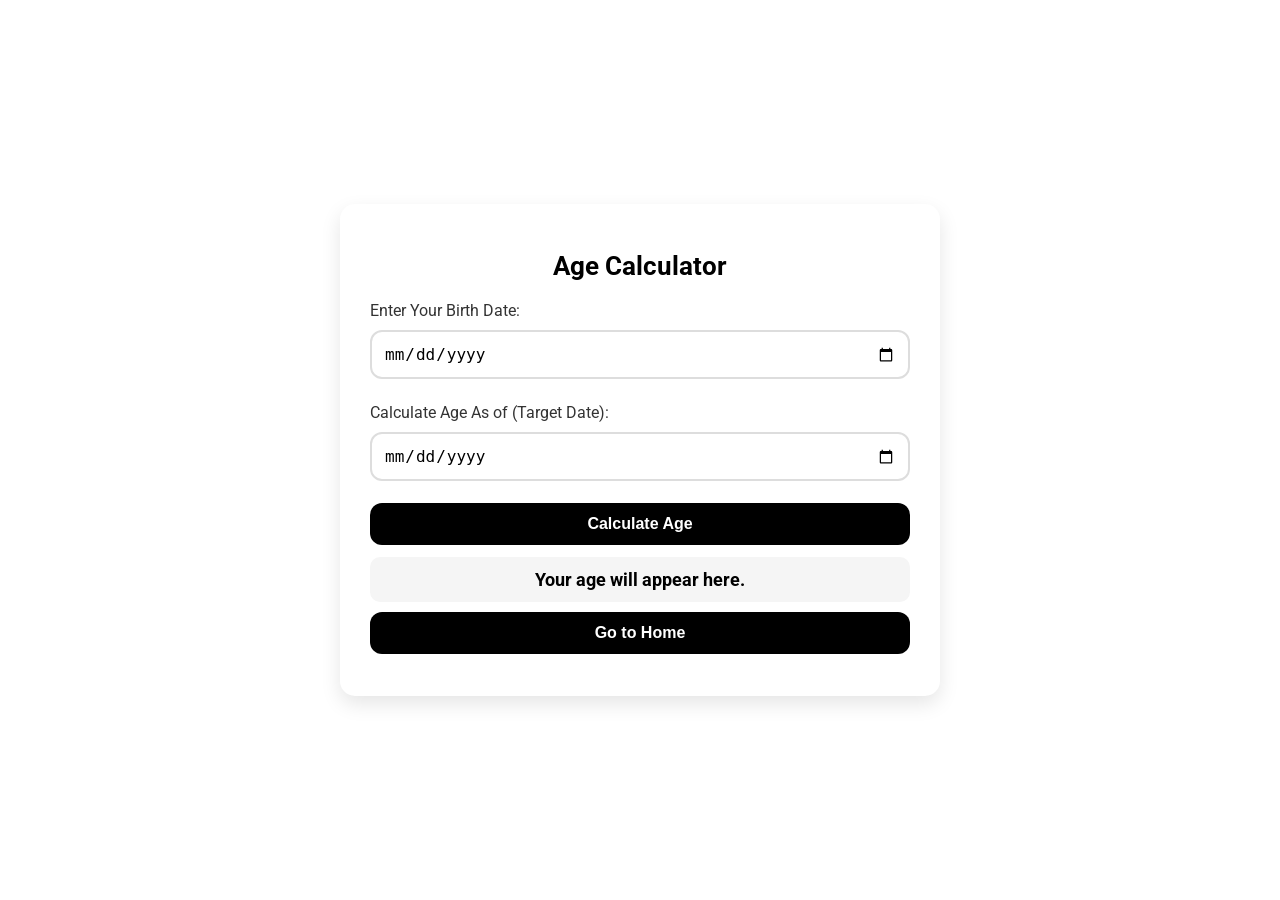
==== age calculator.html @ fadabbe7 "Add files via upload" ====
<!DOCTYPE html>
<html lang="en">
<head>
    <meta charset="UTF-8">
    <meta name="viewport" content="width=device-width, initial-scale=1.0">
    <title>Age Calculator</title>
    <link href="https://fonts.googleapis.com/css2?family=Roboto:wght@400;700&display=swap" rel="stylesheet">
    <link rel="stylesheet" href="./style.css">
</head>
<body>
    <div class="converter-container">
        <h1>Age Calculator</h1>
        <label for="birthDate">Enter Your Birth Date:</label>
        <input type="date" id="birthDate">
        
        <label for="targetDate">Calculate Age As of (Target Date):</label>
        <input type="date" id="targetDate">

        <button onclick="calculateAge()">Calculate Age</button>
        <div class="output" id="output">Your age will appear here.</div>
        <button class="back-button" onclick="goBack()">Go to Home</button>
    </div>

    <script>
        function calculateAge() {
            const birthDate = new Date(document.getElementById("birthDate").value);
            const targetDate = new Date(document.getElementById("targetDate").value);
           

            if (isNaN(birthDate.getTime()) || isNaN(targetDate.getTime())) {
                document.getElementById("output").innerText = "Please enter valid dates.";
                return;
            }

            if (birthDate > targetDate) {
                document.getElementById("output").innerText = "Target date must be after the birth date.";
                return;
            }

            let ageYears = targetDate.getFullYear() - birthDate.getFullYear();
            let ageMonths = targetDate.getMonth() - birthDate.getMonth();
            let ageDays = targetDate.getDate() - birthDate.getDate();

            if (ageDays < 0) {
                ageMonths -= 1;
                ageDays += new Date(targetDate.getFullYear(), targetDate.getMonth(), 0).getDate();
            }
            if (ageMonths < 0) {
                ageYears -= 1;
                ageMonths += 12;
            }

            document.getElementById("output").innerText = `As of ${targetDate.toDateString()}, you are ${ageYears} years, ${ageMonths} months, and ${ageDays} days old.`;
           
       
        }

        function goBack() {
            window.location.href = "index.html";
        }
    </script>
</body>
</html>
---- style.css ----
body {
    font-family: 'Roboto', Arial, sans-serif;
    margin: 0;
    padding: 0;
    background: #fff;  /* White background for the body */
    height: 100vh;
    display: flex;
    justify-content: center;
    align-items: center;
    flex-direction: column;
    color: #000;  /* Default text color to black */
}

.converter-container {
    background: #fff;  /* White background for the container */
    padding: 30px;
    border-radius: 15px;
    box-shadow: 0 8px 20px rgba(0, 0, 0, 0.1);  /* Light shadow for premium feel */
    max-width: 600px;
    width: 100%;
    color: #000;  /* Black text inside the container */
    box-sizing: border-box;
}

h1{
    text-align: center;
    font-size: 26px;
    color: #000;  /* Black color for the title */
    margin-bottom: 20px;
}

sup {
    font-size: 10px;
    color: #000;  /* Black color for the title */
}

label {
    display: block;
    margin-top: 12px;
    font-size: 16px;
    color: #333;  /* Dark gray color for labels */
}

select, input, button {
    width: 100%;
    margin-top: 10px;
    padding: 12px;
    border: 2px solid #ddd;  /* Light gray border */
    border-radius: 12px;
    margin-bottom: 12px;
    font-size: 16px;
    color: #000;  /* Black text inside inputs */
    background: #fff;  /* White background for inputs */
    box-sizing: border-box;
}

button {
    background-color: #000;  /* Black background for buttons */
    color: white;
    border: none;
    cursor: pointer;
    font-weight: bold;
    transition: background-color 0.3s;
}

button:hover {
    background-color: #444;  /* Slightly lighter shade on hover */
}

.output {
    background: #f5f5f5;  /* Light gray background for output area */
    padding: 12px;
    border-radius: 10px;
    text-align: center;
    font-size: 18px;
    font-weight: bold;
    color: #000;  /* Black text for output */
}

.category-header {
    font-size: 18px;
    font-weight: bold;
    color: #000;  /* Black for category header */
    margin-bottom: 15px;
    text-align: center;
}

footer {
    margin-top: 30px;
    text-align: center;
    color: #888;  /* Light gray for footer text */
    font-size: 14px;
}

/* Mobile Responsiveness */
@media (max-width: 768px) {
    .converter-container {
        padding: 20px;
        border-radius: 15px;
    }

    h1 {
        font-size: 22px;
    }

    label, input, select, button {
        font-size: 14px;
        padding: 10px;
    }

    .output {
        font-size: 16px;
        padding: 10px;
    }
}

@media (max-width: 480px) {
    h1 {
        font-size: 20px;
        margin-bottom: 10px;
    }

    label, input, select, button {
        font-size: 14px;
        padding: 8px;
    }

    .output {
        font-size: 14px;
        padding: 8px;
    }

    footer {
        font-size: 12px;
    }
}

.error {
    color: #f44336;  /* Red color for error messages */
    font-weight: bold;
}

.button-container {
    display: flex;
    flex-direction: column;
    align-items: center;
    gap: 20px;
}

.button-container a {
    text-decoration: none;
    width: 250px;
    padding: 15px;
    background-color: #000;  /* Black background for the link */
    color: white;
    text-align: center;
    font-size: 18px;
    border-radius: 8px;
    box-shadow: 0 8px 15px rgba(0, 0, 0, 0.2);
    transition: background-color 0.3s, transform 0.2s;
}

.button-container a:hover {
    background-color: #444;  /* Slightly lighter shade on hover */
    transform: scale(1.05);
}

.button-container a:active {
    transform: scale(1.1);
}

footer {
    margin-top: 40px;
    font-size: 14px;
    color: #888;  /* Light gray footer text */
}
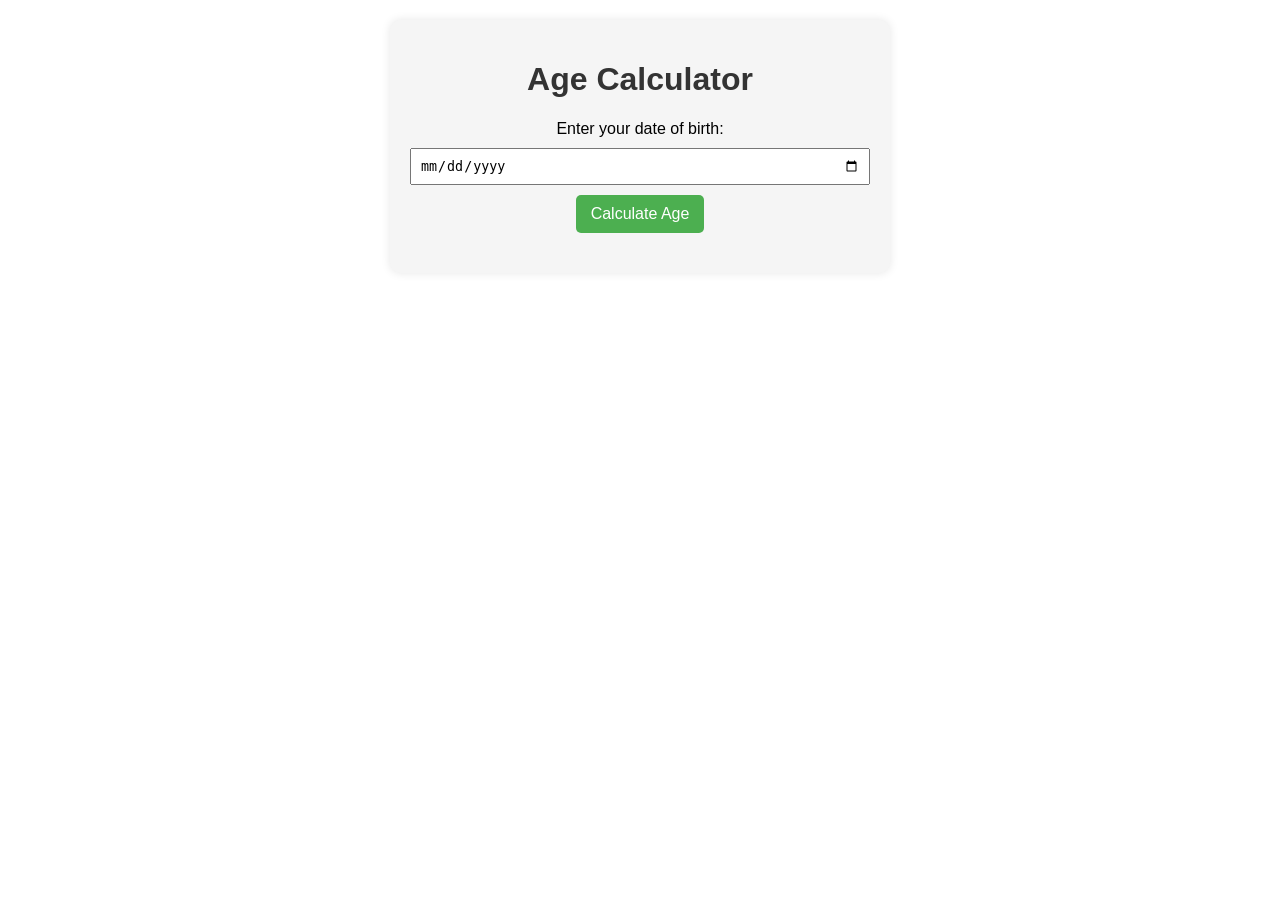
==== commit 2095e254: "Update age calculator.html" ====
--- a/age calculator.html
+++ b/age calculator.html
@@ -4,59 +4,101 @@
     <meta charset="UTF-8">
     <meta name="viewport" content="width=device-width, initial-scale=1.0">
     <title>Age Calculator</title>
-    <link href="https://fonts.googleapis.com/css2?family=Roboto:wght@400;700&display=swap" rel="stylesheet">
-    <link rel="stylesheet" href="./style.css">
+    <style>
+        body {
+            font-family: Arial, sans-serif;
+            max-width: 500px;
+            margin: 0 auto;
+            padding: 20px;
+            text-align: center;
+        }
+        .calculator {
+            background-color: #f5f5f5;
+            padding: 20px;
+            border-radius: 10px;
+            box-shadow: 0 0 10px rgba(0,0,0,0.1);
+        }
+        h1 {
+            color: #333;
+        }
+        input {
+            padding: 8px;
+            margin: 10px 0;
+            width: 100%;
+            box-sizing: border-box;
+        }
+        button {
+            background-color: #4CAF50;
+            color: white;
+            padding: 10px 15px;
+            border: none;
+            border-radius: 5px;
+            cursor: pointer;
+            font-size: 16px;
+        }
+        button:hover {
+            background-color: #45a049;
+        }
+        #result {
+            margin-top: 20px;
+            font-size: 18px;
+            font-weight: bold;
+        }
+    </style>
 </head>
 <body>
-    <div class="converter-container">
+    <div class="calculator">
         <h1>Age Calculator</h1>
-        <label for="birthDate">Enter Your Birth Date:</label>
-        <input type="date" id="birthDate">
-        
-        <label for="targetDate">Calculate Age As of (Target Date):</label>
-        <input type="date" id="targetDate">
-
+        <label for="birthdate">Enter your date of birth:</label>
+        <input type="date" id="birthdate" name="birthdate">
         <button onclick="calculateAge()">Calculate Age</button>
-        <div class="output" id="output">Your age will appear here.</div>
-        <button class="back-button" onclick="goBack()">Go to Home</button>
+        <div id="result"></div>
     </div>
 
     <script>
         function calculateAge() {
-            const birthDate = new Date(document.getElementById("birthDate").value);
-            const targetDate = new Date(document.getElementById("targetDate").value);
-           
-
-            if (isNaN(birthDate.getTime()) || isNaN(targetDate.getTime())) {
-                document.getElementById("output").innerText = "Please enter valid dates.";
+            const birthdate = new Date(document.getElementById('birthdate').value);
+            const today = new Date();
+            
+            if (isNaN(birthdate.getTime())) {
+                document.getElementById('result').innerHTML = "Please enter a valid date";
                 return;
             }
-
-            if (birthDate > targetDate) {
-                document.getElementById("output").innerText = "Target date must be after the birth date.";
+            
+            if (birthdate > today) {
+                document.getElementById('result').innerHTML = "Birthdate cannot be in the future";
                 return;
             }
-
-            let ageYears = targetDate.getFullYear() - birthDate.getFullYear();
-            let ageMonths = targetDate.getMonth() - birthDate.getMonth();
-            let ageDays = targetDate.getDate() - birthDate.getDate();
-
-            if (ageDays < 0) {
-                ageMonths -= 1;
-                ageDays += new Date(targetDate.getFullYear(), targetDate.getMonth(), 0).getDate();
+            
+            let age = today.getFullYear() - birthdate.getFullYear();
+            const monthDiff = today.getMonth() - birthdate.getMonth();
+            
+            if (monthDiff < 0 || (monthDiff === 0 && today.getDate() < birthdate.getDate())) {
+                age--;
             }
-            if (ageMonths < 0) {
-                ageYears -= 1;
-                ageMonths += 12;
+            
+            // Calculate months and days
+            let months, days;
+            if (today.getMonth() >= birthdate.getMonth()) {
+                months = today.getMonth() - birthdate.getMonth();
+            } else {
+                months = 12 + today.getMonth() - birthdate.getMonth();
             }
-
-            document.getElementById("output").innerText = `As of ${targetDate.toDateString()}, you are ${ageYears} years, ${ageMonths} months, and ${ageDays} days old.`;
-           
-       
-        }
-
-        function goBack() {
-            window.location.href = "index.html";
+            
+            if (today.getDate() >= birthdate.getDate()) {
+                days = today.getDate() - birthdate.getDate();
+            } else {
+                const lastMonth = new Date(today.getFullYear(), today.getMonth(), 0);
+                days = lastMonth.getDate() - birthdate.getDate() + today.getDate();
+                months--;
+                if (months < 0) {
+                    months = 11;
+                    age--;
+                }
+            }
+            
+            document.getElementById('result').innerHTML = 
+                `Your age is: ${age} years, ${months} months, and ${days} days`;
         }
     </script>
 </body>
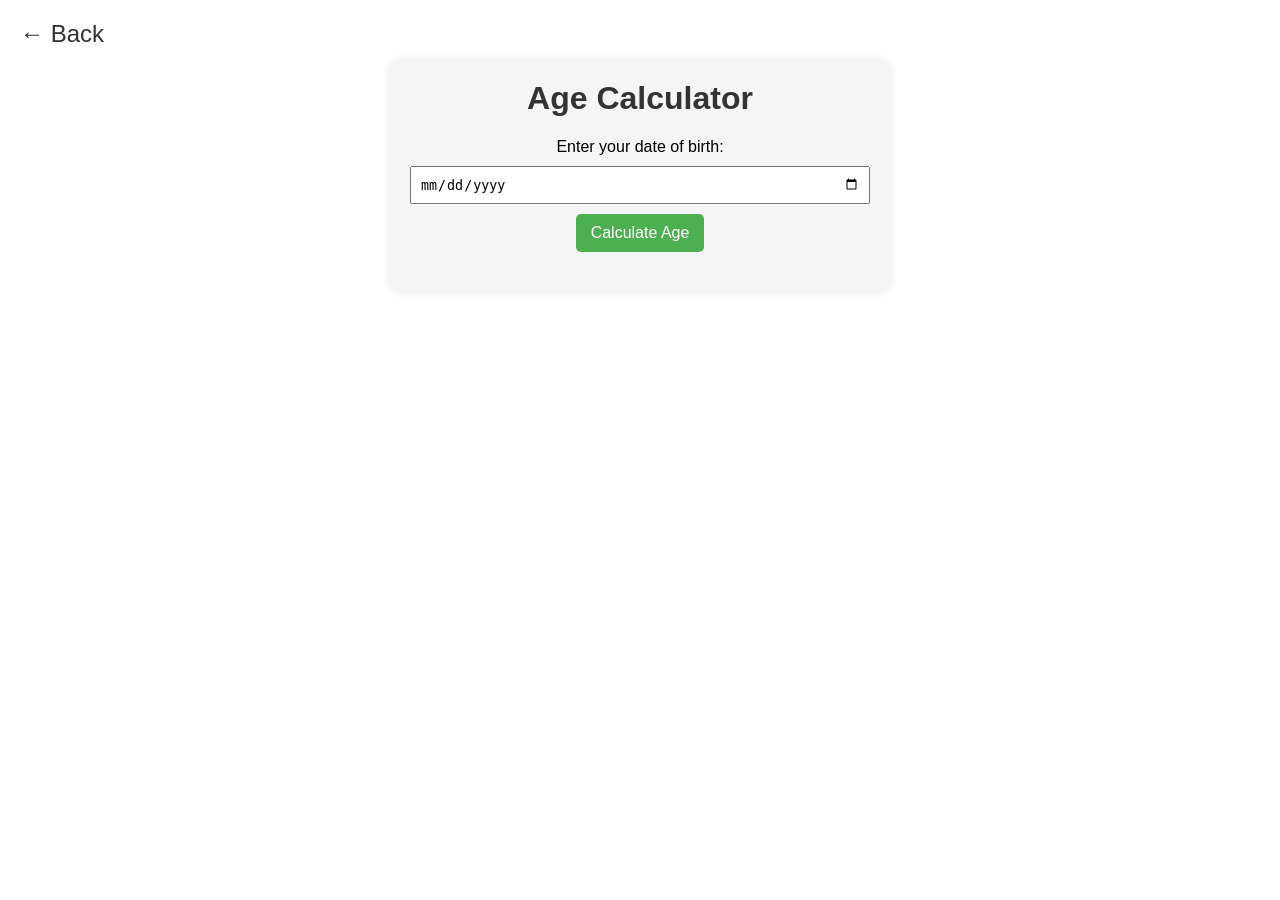
==== commit ff93097d: "Update age calculator.html" ====
--- a/age calculator.html
+++ b/age calculator.html
@@ -12,14 +12,24 @@
             padding: 20px;
             text-align: center;
         }
+        .back-arrow {
+            position: absolute;
+            top: 20px;
+            left: 20px;
+            font-size: 24px;
+            text-decoration: none;
+            color: #333;
+        }
         .calculator {
             background-color: #f5f5f5;
             padding: 20px;
             border-radius: 10px;
             box-shadow: 0 0 10px rgba(0,0,0,0.1);
+            margin-top: 40px;
         }
         h1 {
             color: #333;
+            margin-top: 0;
         }
         input {
             padding: 8px;
@@ -47,6 +57,8 @@
     </style>
 </head>
 <body>
+    <a href="index.html" class="back-arrow">← Back</a>
+    
     <div class="calculator">
         <h1>Age Calculator</h1>
         <label for="birthdate">Enter your date of birth:</label>
